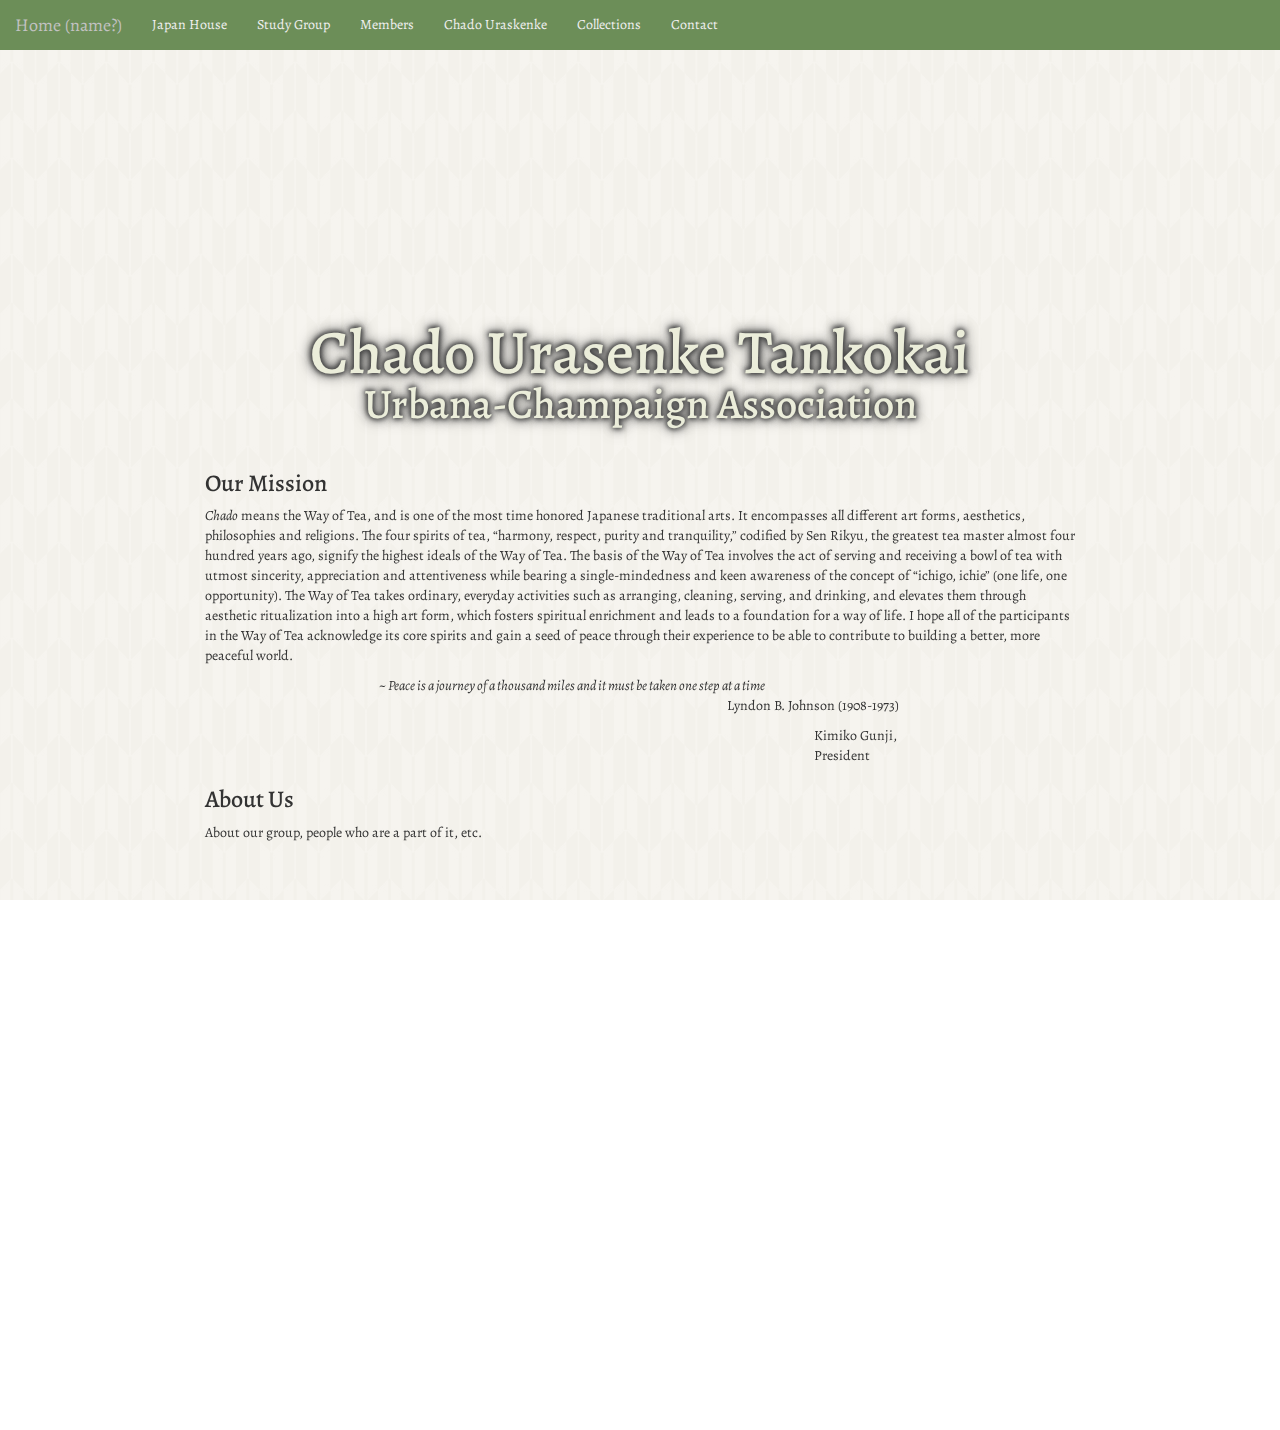
==== index.html @ 15e73c7e "banner needs work" ====
<!DOCTYPE html>
<html lang="en">
  <head>
    <meta charset="utf-8">
    <meta http-equiv="X-UA-Compatible" content="IE=edge">
    <meta name="viewport" content="width=device-width, initial-scale=1">
    <meta name="description" content="">
    <meta name="author" content="">
    <link rel="icon" href="../../favicon.ico">

    <title>Urasenke Urbana-Champaign</title>

    <!-- Bootstrap core CSS -->
    <link href="css/bootstrap.min.css" rel="stylesheet">

    <!-- Custom styles for this template -->
    <link href="css/home.css" rel="stylesheet">
    <link href='http://fonts.googleapis.com/css?family=Alegreya' rel='stylesheet' type='text/css'>

    <!-- Just for debugging purposes. Don't actually copy these 2 lines! -->
    <!--[if lt IE 9]><script src="../../assets/js/ie8-responsive-file-warning.js"></script><![endif]-->
    <script src="../../assets/js/ie-emulation-modes-warning.js"></script>

    <!-- HTML5 shim and Respond.js for IE8 support of HTML5 elements and media queries -->
    <!--[if lt IE 9]>
      <script src="https://oss.maxcdn.com/html5shiv/3.7.2/html5shiv.min.js"></script>
      <script src="https://oss.maxcdn.com/respond/1.4.2/respond.min.js"></script>
    <![endif]-->

  </head>

  <body>

    <nav class="navbar navbar-fixed-top">
      <div class="nav-container">
        <div class="navbar-header">
          <button type="button" class="navbar-toggle collapsed" data-toggle="collapse" data-target="#navbar" aria-expanded="false" aria-controls="navbar"></button>
            <span class="sr-only">Toggle navigation</span>
            <span class="icon-bar"></span>
            <span class="icon-bar"></span>
            <span class="icon-bar"></span>
          </button>
          <a class="navbar-brand" href="#">Home (name?)</a>
        </div>
        <div id="navbar" class="navbar-collapse collapse">
          <ul class="nav navbar-nav">
          <li class="active"><a href="#">Japan House</a></li>
          <li><a href="#">Study Group</a></li>
          <li><a href="#">Members</a></li>
          <li><a href="#">Chado Uraskenke</a></li>
          <li><a href="#">Collections</a></li>
          <li><a href="#">Contact</a></li>
          </ul>
        </div><!--/.navbar-collapse -->
      </div>
    </nav>

    <!-- Main jumbotron for a primary marketing message or call to action -->
    <div class="bg"></div>
    <div class="jumbotron">
      <h1>Chado Urasenke Tankokai</h1>
      <h2>Urbana-Champaign Association</h2>
    </div>

    <!--<div class="container">-->
    <div class="container">
      <!-- Example row of columns -->
      <br/>
      <h3>Our Mission</h3>
      <p>
      <i>Chado</i> means the Way of Tea, and is one of the most time honored Japanese traditional arts. It encompasses all different art forms, aesthetics, philosophies and religions. The four spirits of tea, “harmony, respect, purity and tranquility,” codified by Sen Rikyu, the greatest tea master almost four hundred years ago, signify the highest ideals of the Way of Tea. The basis of the Way of Tea involves the act of serving and receiving a bowl of tea with utmost sincerity, appreciation and attentiveness while bearing a single-mindedness and keen awareness of the concept of “ichigo, ichie” (one life, one opportunity). The Way of Tea takes ordinary, everyday activities such as arranging, cleaning, serving, and drinking, and elevates them through aesthetic ritualization into a high art form, which fosters spiritual enrichment and leads to a foundation for a way of life. I hope all of the participants in the Way of Tea acknowledge its core spirits and gain a seed of peace through their experience to be able to contribute to building a better, more peaceful world.
      </p>
      <p class="lbjquote">
      <i>~ Peace is a journey of a thousand miles and it must be taken one step at a time</i><br/>
      <span class="lbjname">Lyndon B. Johnson (1908-1973)</span>
      </p>
      <p class="kimiko">
      Kimiko Gunji,<br/>President
      </p>
      <h3>About Us</h3>
      <p>
      About our group, people who are a part of it, etc.
      </p>

    </div>
    <!-- </div> /container -->


    <!-- Bootstrap core JavaScript
    ================================================== -->
    <!-- Placed at the end of the document so the pages load faster -->
    <script src="https://ajax.googleapis.com/ajax/libs/jquery/1.11.2/jquery.min.js"></script>
    <script src="/js/bootstrap.min.js"></script>

    <script type='text/javascript'>
        
        $(document).ready(function() {
        
            var jumboHeight = $('.jumbotron').outerHeight();
            function parallax(){
              var scrolled = $(window).scrollTop();
              $('.bg').css('height', (jumboHeight-scrolled) + 'px');
            }

            $(window).scroll(function(e){
                parallax();
            });
        
        });
        
      </script>
  </body>
</html>
---- css/home.css ----
.bg {
  background: url('../images/4matw.jpg') no-repeat center center;
  background-size: cover;
  position: fixed;
  margin-top: 40px;
  width: 100%;
  height: 400px; /*same height as jumbotron */
  top:0;
  left:0;
  z-index: -1;
}

.jumbotron {
  height: 400px;
  background:transparent;
}

.jumbotron h1 {
  margin-top: 270px;
  color: #EBEDDA;
  text-shadow: 1px 1px 5px #444,
    -1px -1px 5px #444,
    0px 0px 10px #444,
    0px 0px 15px #444;
  text-align: center;
}

.jumbotron h2 {
  margin-top: -15px;
  color: #EBEDDA;
  text-shadow: 1px 1px 5px #444,
    -1px -1px 5px #444,
    0px 0px 10px #444,
    0px 0px 15px #444;
  text-align: center;
}
@media screen and (min-width: 768px) {
  .jumbotron h1,
  .jumbotron .h1 {
    font-size: 62px;
  }
  .jumbotron h2,
  .jumbotron .h2 {
    font-size: 42px;
  }
}


body {
  background-image: url("../images/arrow-back-light.png");
  background-repeat: repeat;
  background-attachment: fixed;
  font-family: 'Alegreya', serif;
}

.nav-container {
  /*background: #517D4C;*/
  /*background: #738e63;*/
  background: #6c8e58;
  color: #f0f0e0;
}

.nav-container a {
  color: #f0f0f0;
}

.nav-container a:hover {
  color: #c2c2c2;
}

.container {
  max-width: 900px;
  min-height: 1000px;
}

.lbjquote {
  padding-left: 10%;
}
.lbjname {
  padding-left: 30%;
}
.kimiko {
  padding-left: 50%;
}
@media screen and (min-width: 768px) {
  .lbjquote {
    padding-left: 20%;
  }
  .lbjname {
    padding-left: 50%;
  }
  .kimiko {
    padding-left: 70%;
  }
}
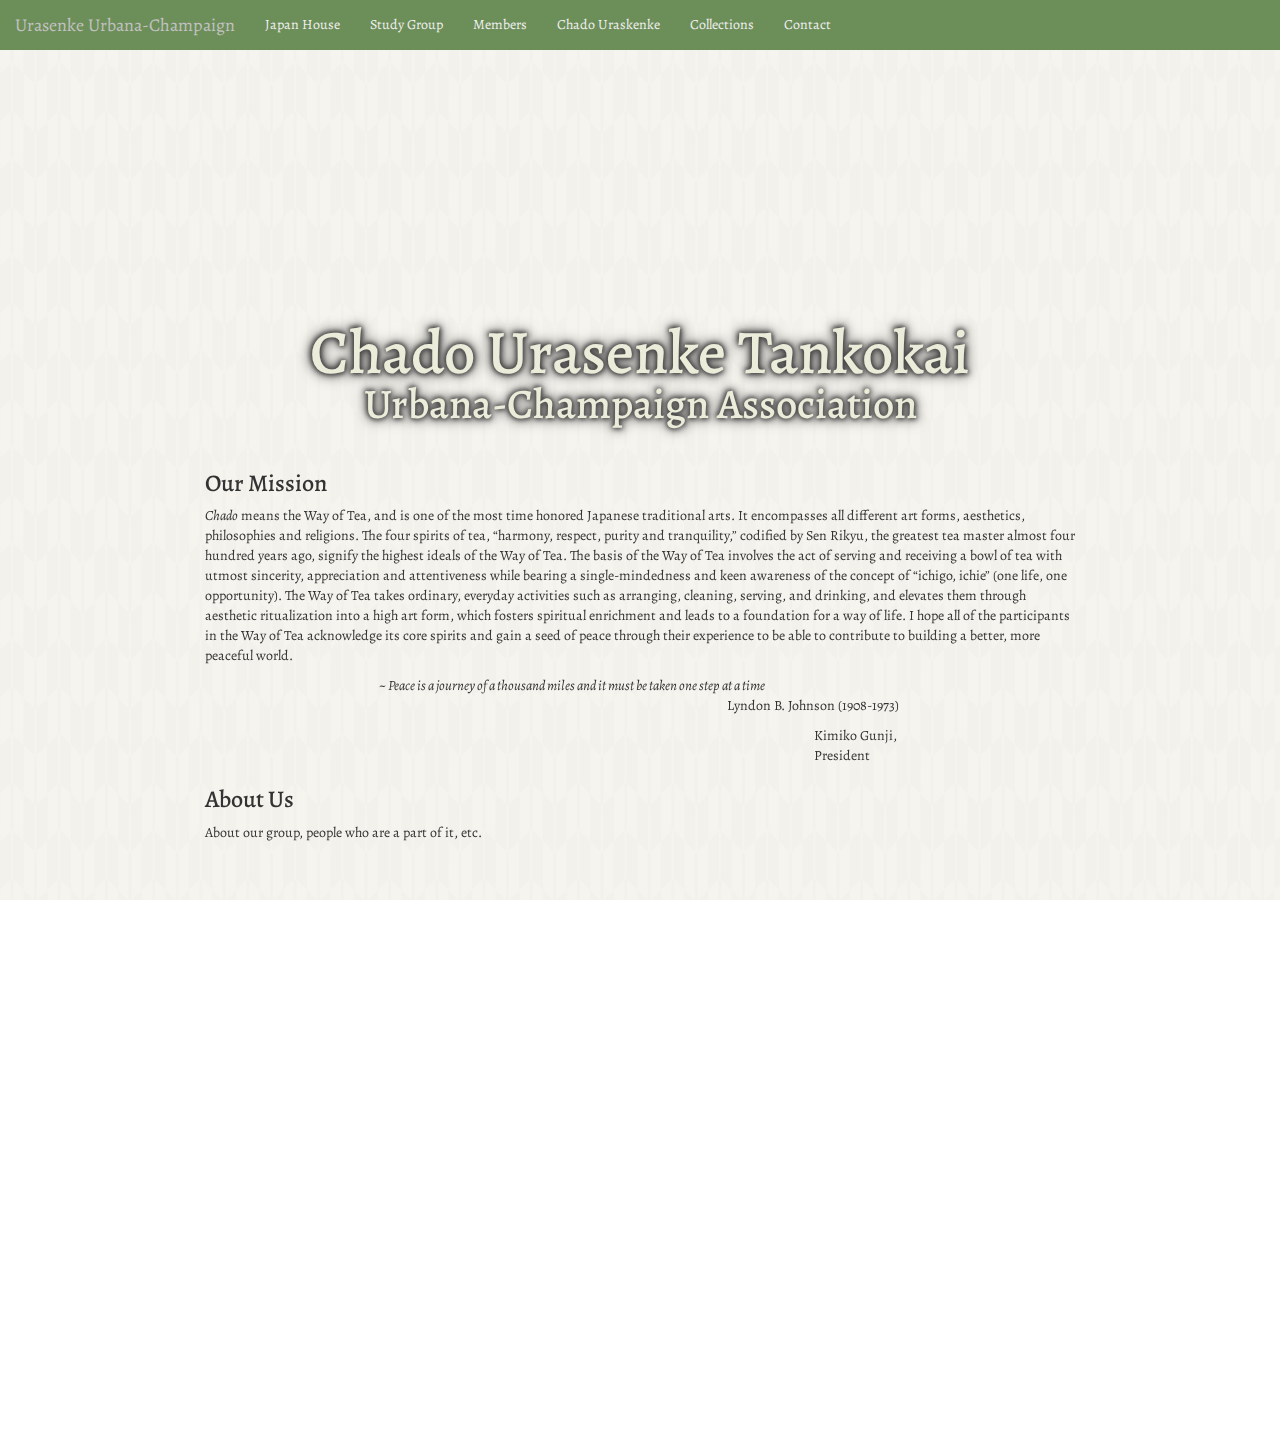
==== commit 469ea3b3: "navbar fixed" ====
--- a/index.html
+++ b/index.html
@@ -11,15 +11,12 @@
     <title>Urasenke Urbana-Champaign</title>
 
     <!-- Bootstrap core CSS -->
-    <link href="css/bootstrap.min.css" rel="stylesheet">
+    <link rel="stylesheet" href="https://maxcdn.bootstrapcdn.com/bootstrap/3.3.2/css/bootstrap.min.css">
 
     <!-- Custom styles for this template -->
     <link href="css/home.css" rel="stylesheet">
     <link href='http://fonts.googleapis.com/css?family=Alegreya' rel='stylesheet' type='text/css'>
 
-    <!-- Just for debugging purposes. Don't actually copy these 2 lines! -->
-    <!--[if lt IE 9]><script src="../../assets/js/ie8-responsive-file-warning.js"></script><![endif]-->
-    <script src="../../assets/js/ie-emulation-modes-warning.js"></script>
 
     <!-- HTML5 shim and Respond.js for IE8 support of HTML5 elements and media queries -->
     <!--[if lt IE 9]>
@@ -31,29 +28,29 @@
 
   <body>
 
-    <nav class="navbar navbar-fixed-top">
+    <header class="navbar navbar-fixed-top">
       <div class="nav-container">
         <div class="navbar-header">
-          <button type="button" class="navbar-toggle collapsed" data-toggle="collapse" data-target="#navbar" aria-expanded="false" aria-controls="navbar"></button>
+          <button type="button" class="navbar-toggle collapsed" data-toggle="collapse" data-target="#u-navbar-collapse" aria-expanded="false" aria-controls="navbar">
             <span class="sr-only">Toggle navigation</span>
             <span class="icon-bar"></span>
             <span class="icon-bar"></span>
             <span class="icon-bar"></span>
           </button>
-          <a class="navbar-brand" href="#">Home (name?)</a>
+          <a class="navbar-brand" href="#">Urasenke Urbana-Champaign</a>
         </div>
-        <div id="navbar" class="navbar-collapse collapse">
+        <nav class="collapse navbar-collapse" id="u-navbar-collapse">
           <ul class="nav navbar-nav">
-          <li class="active"><a href="#">Japan House</a></li>
-          <li><a href="#">Study Group</a></li>
-          <li><a href="#">Members</a></li>
-          <li><a href="#">Chado Uraskenke</a></li>
-          <li><a href="#">Collections</a></li>
-          <li><a href="#">Contact</a></li>
+            <li class="active"><a href="#">Japan House</a></li>
+            <li><a href="#">Study Group</a></li>
+            <li><a href="#">Members</a></li>
+            <li><a href="#">Chado Uraskenke</a></li>
+            <li><a href="#">Collections</a></li>
+            <li><a href="#">Contact</a></li>
           </ul>
-        </div><!--/.navbar-collapse -->
+        </nav><!--/.navbar-collapse -->
       </div>
-    </nav>
+    </header>
 
     <!-- Main jumbotron for a primary marketing message or call to action -->
     <div class="bg"></div>
@@ -89,8 +86,8 @@
     <!-- Bootstrap core JavaScript
     ================================================== -->
     <!-- Placed at the end of the document so the pages load faster -->
-    <script src="https://ajax.googleapis.com/ajax/libs/jquery/1.11.2/jquery.min.js"></script>
-    <script src="/js/bootstrap.min.js"></script>
+    <script src="https://ajax.googleapis.com/ajax/libs/jquery/1.11.1/jquery.min.js"></script>
+    <script src="https://maxcdn.bootstrapcdn.com/bootstrap/3.3.0/js/bootstrap.min.js"></script>
 
     <script type='text/javascript'>
         
--- a/css/home.css
+++ b/css/home.css
@@ -94,3 +94,40 @@
   }
 }
 
+.navbar-toggle {
+    position: relative;
+    float: right;
+    padding: 9px 10px;
+    margin-top: 8px;
+    margin-right: 15px;
+    margin-bottom: 8px;
+    background-color: transparent;
+    background-image: none;
+    border: 0px solid transparent;
+    border-radius: 4px
+}
+
+.navbar-toggle:focus {
+    outline: 0
+}
+
+.navbar-toggle .icon-bar {
+    display: block;
+    width: 22px;
+    height: 2px;
+    border-radius: 1px
+}
+
+.navbar-toggle .icon-bar+.icon-bar {
+    margin-top: 4px
+}
+
+@media (min-width:768px) {
+    .navbar-toggle {
+        display: none
+    }
+}
+
+.navbar-toggle .icon-bar {
+    background-color: #f0f0e0
+}
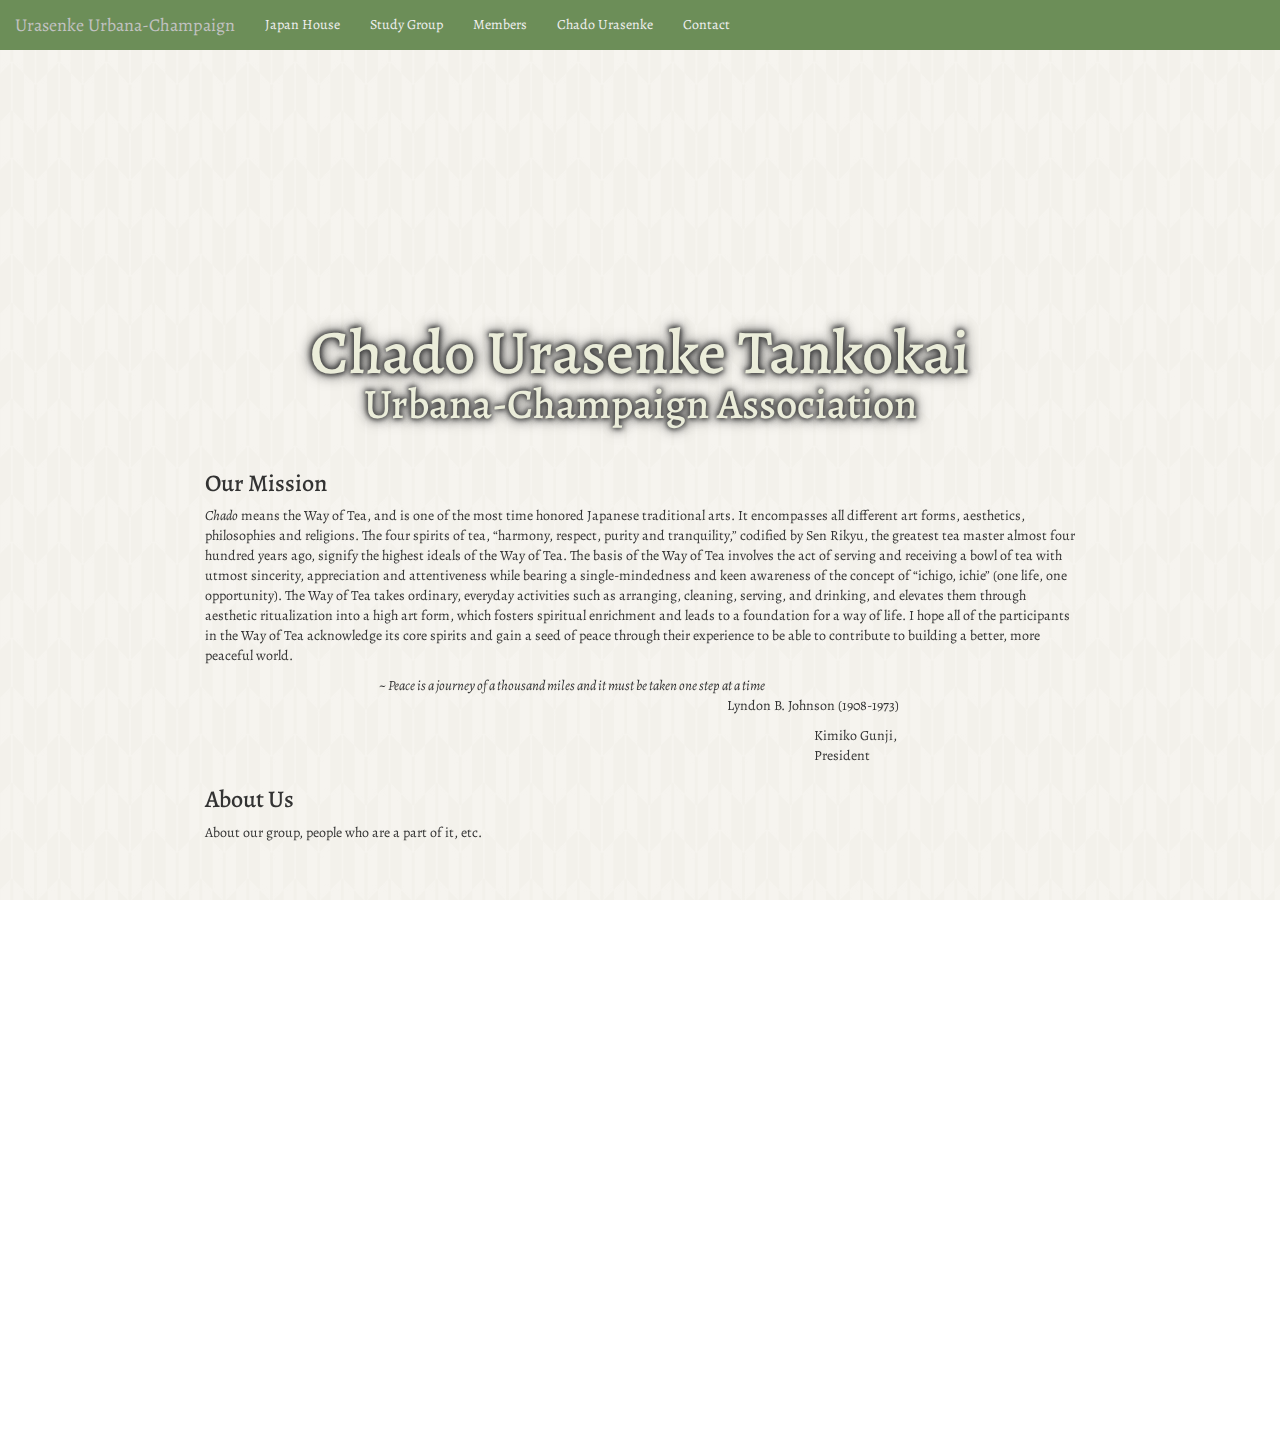
==== commit 20129e3e: "stuff" ====
--- a/index.html
+++ b/index.html
@@ -37,16 +37,15 @@
             <span class="icon-bar"></span>
             <span class="icon-bar"></span>
           </button>
-          <a class="navbar-brand" href="#">Urasenke Urbana-Champaign</a>
+          <a class="navbar-brand" href="index.html">Urasenke Urbana-Champaign</a>
         </div>
         <nav class="collapse navbar-collapse" id="u-navbar-collapse">
           <ul class="nav navbar-nav">
-            <li class="active"><a href="#">Japan House</a></li>
-            <li><a href="#">Study Group</a></li>
-            <li><a href="#">Members</a></li>
-            <li><a href="#">Chado Uraskenke</a></li>
-            <li><a href="#">Collections</a></li>
-            <li><a href="#">Contact</a></li>
+            <li class="active"><a href="japanhouse.html">Japan House</a></li>
+            <li><a href="studygroup.html">Study Group</a></li>
+            <li><a href="members.html">Members</a></li>
+            <li><a href="chado.html">Chado Urasenke</a></li>
+            <li><a href="contact.html">Contact</a></li>
           </ul>
         </nav><!--/.navbar-collapse -->
       </div>
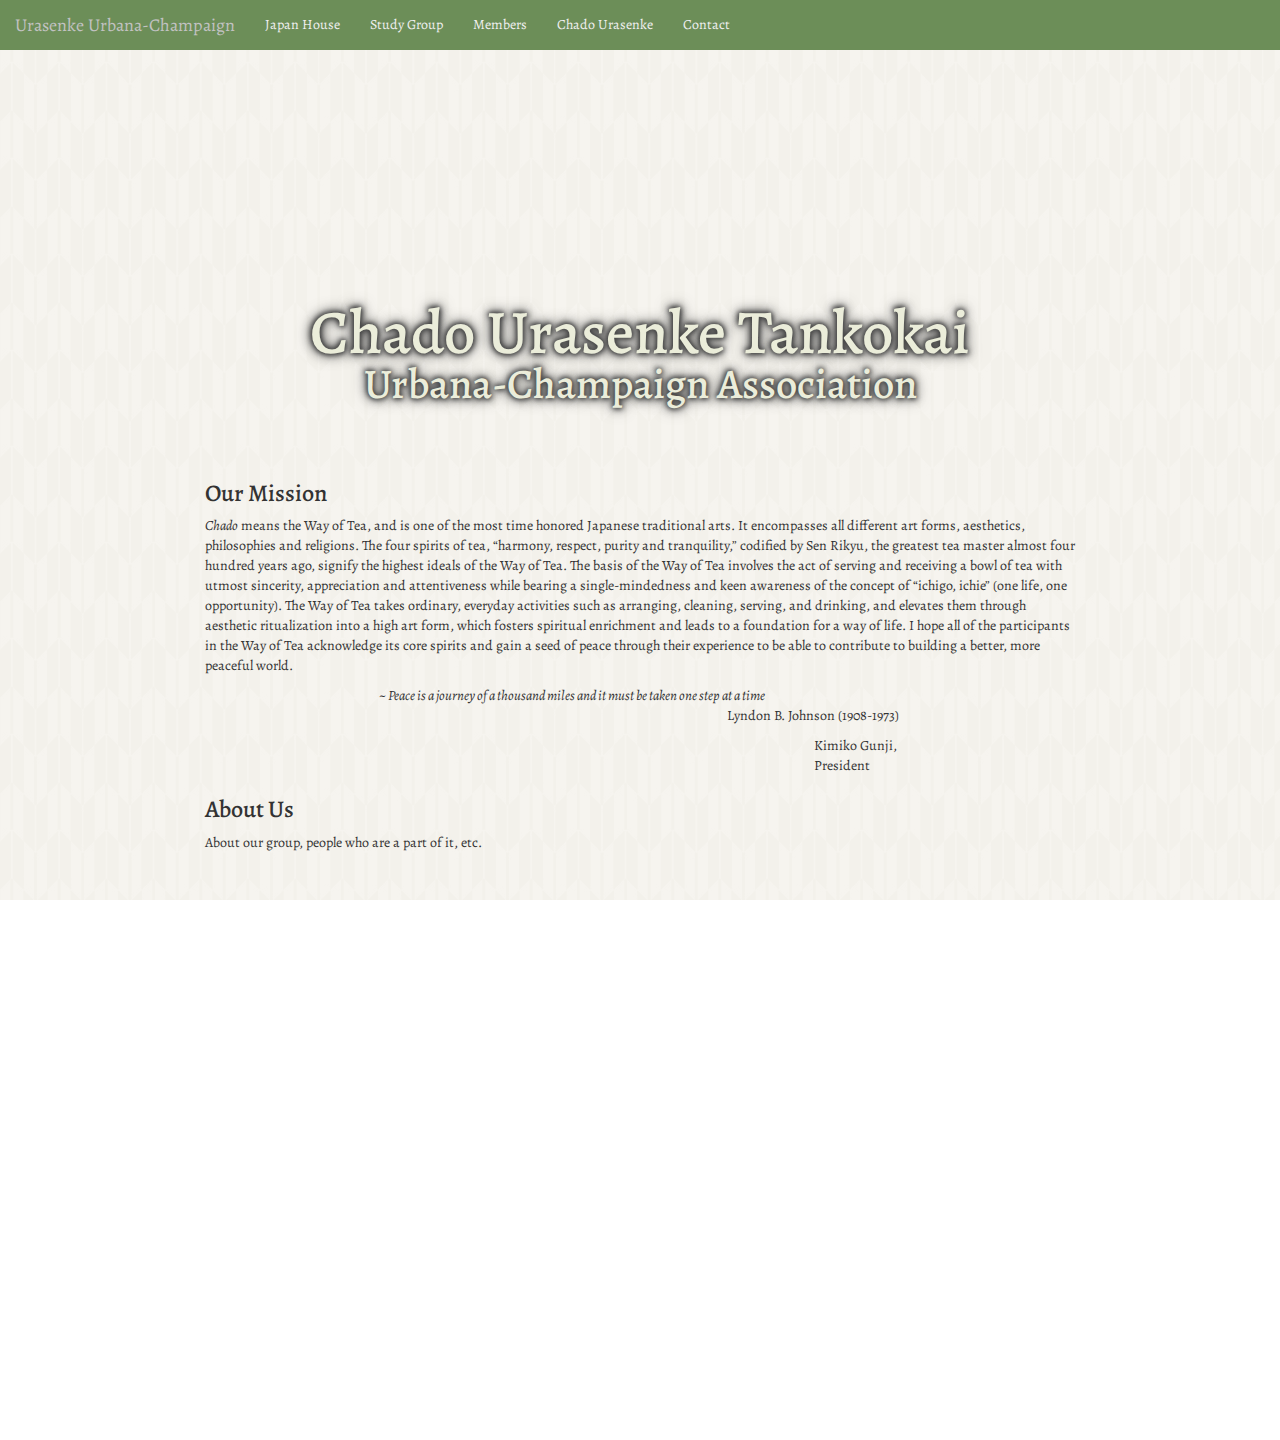
==== commit 3772e9fe: "js changes" ====
--- a/index.html
+++ b/index.html
@@ -52,11 +52,14 @@
     </header>
 
     <!-- Main jumbotron for a primary marketing message or call to action -->
-    <div class="bg"></div>
-    <div class="jumbotron">
+
+    <div class="parallax-container" data-parallax="scroll" data-position="top" data-bleed="10" data-image-src="images/4matw.jpg" style="height: 400px; margin-top: 40px;">
+      <div class="jumbotron">
       <h1>Chado Urasenke Tankokai</h1>
       <h2>Urbana-Champaign Association</h2>
     </div>
+    </div>
+
 
     <!--<div class="container">-->
     <div class="container">
@@ -87,6 +90,7 @@
     <!-- Placed at the end of the document so the pages load faster -->
     <script src="https://ajax.googleapis.com/ajax/libs/jquery/1.11.1/jquery.min.js"></script>
     <script src="https://maxcdn.bootstrapcdn.com/bootstrap/3.3.0/js/bootstrap.min.js"></script>
+    <script src="./js/parallax.min.js"></script>
 
     <script type='text/javascript'>
         
--- a/css/home.css
+++ b/css/home.css
@@ -16,7 +16,7 @@
 }
 
 .jumbotron h1 {
-  margin-top: 270px;
+  margin-top: 210px;
   color: #EBEDDA;
   text-shadow: 1px 1px 5px #444,
     -1px -1px 5px #444,
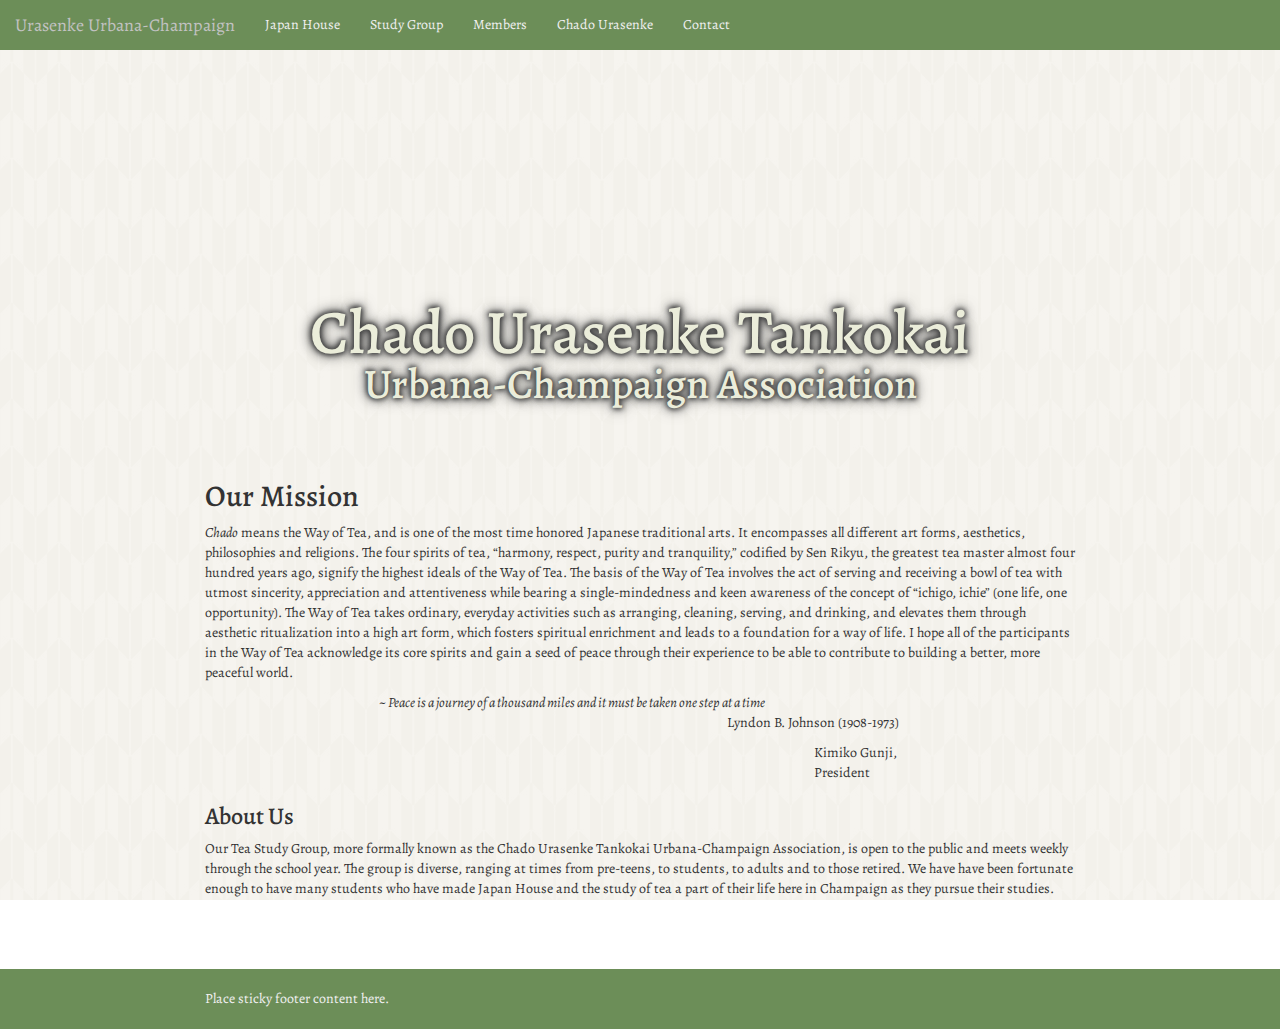
==== commit 8fb92504: "footer" ====
--- a/index.html
+++ b/index.html
@@ -53,7 +53,7 @@
 
     <!-- Main jumbotron for a primary marketing message or call to action -->
 
-    <div class="parallax-container" data-parallax="scroll" data-position="top" data-bleed="10" data-image-src="images/4matw.jpg" style="height: 400px; margin-top: 40px;">
+    <div class="parallax-container" data-parallax="scroll" data-position="top" data-bleed="10" data-image-src="images/4matc.jpg" style="height: 400px; margin-top: 40px;">
       <div class="jumbotron">
       <h1>Chado Urasenke Tankokai</h1>
       <h2>Urbana-Champaign Association</h2>
@@ -65,7 +65,7 @@
     <div class="container">
       <!-- Example row of columns -->
       <br/>
-      <h3>Our Mission</h3>
+      <h2>Our Mission</h2>
       <p>
       <i>Chado</i> means the Way of Tea, and is one of the most time honored Japanese traditional arts. It encompasses all different art forms, aesthetics, philosophies and religions. The four spirits of tea, “harmony, respect, purity and tranquility,” codified by Sen Rikyu, the greatest tea master almost four hundred years ago, signify the highest ideals of the Way of Tea. The basis of the Way of Tea involves the act of serving and receiving a bowl of tea with utmost sincerity, appreciation and attentiveness while bearing a single-mindedness and keen awareness of the concept of “ichigo, ichie” (one life, one opportunity). The Way of Tea takes ordinary, everyday activities such as arranging, cleaning, serving, and drinking, and elevates them through aesthetic ritualization into a high art form, which fosters spiritual enrichment and leads to a foundation for a way of life. I hope all of the participants in the Way of Tea acknowledge its core spirits and gain a seed of peace through their experience to be able to contribute to building a better, more peaceful world.
       </p>
@@ -78,11 +78,19 @@
       </p>
       <h3>About Us</h3>
       <p>
-      About our group, people who are a part of it, etc.
+      Our Tea Study Group, more formally known as the Chado Urasenke Tankokai Urbana-Champaign Association, is open to the public and meets weekly through the school year. The group is diverse, ranging at times from pre-teens, to students, to adults and to those retired. We have have been fortunate enough to have many students who have made Japan House and the study of tea a part of their life here in Champaign as they pursue their studies. 
       </p>
 
     </div>
     <!-- </div> /container -->
+
+    <footer class="footer">
+      <div class="container">
+        <p class="text-muted">Place sticky footer content here.</p>
+      </div>
+    </footer>
+
+
 
 
     <!-- Bootstrap core JavaScript
--- a/css/home.css
+++ b/css/home.css
@@ -1,13 +1,6 @@
-.bg {
-  background: url('../images/4matw.jpg') no-repeat center center;
-  background-size: cover;
-  position: fixed;
-  margin-top: 40px;
-  width: 100%;
-  height: 400px; /*same height as jumbotron */
-  top:0;
-  left:0;
-  z-index: -1;
+html {
+  position: relative;
+  min-height: 100%;
 }
 
 .jumbotron {
@@ -45,6 +38,29 @@
   }
 }
 
+.footer {
+  position: relative;
+  bottom: 0;
+  width: 100%;
+  /* Set the fixed height of the footer here */
+  height: 60px;
+  background: #6c8e58;
+  color: #f0f0e0;
+  margin-top: 60px;
+}
+
+.footer p {
+  color: #f0f0f0;
+}
+
+.container .text-muted {
+  margin: 20px 0;
+}
+
+.footer > .container {
+  padding-right: 15px;
+  padding-left: 15px;
+}
 
 body {
   background-image: url("../images/arrow-back-light.png");
@@ -70,7 +86,7 @@
 
 .container {
   max-width: 900px;
-  min-height: 1000px;
+  min-height: 0px;
 }
 
 .lbjquote {
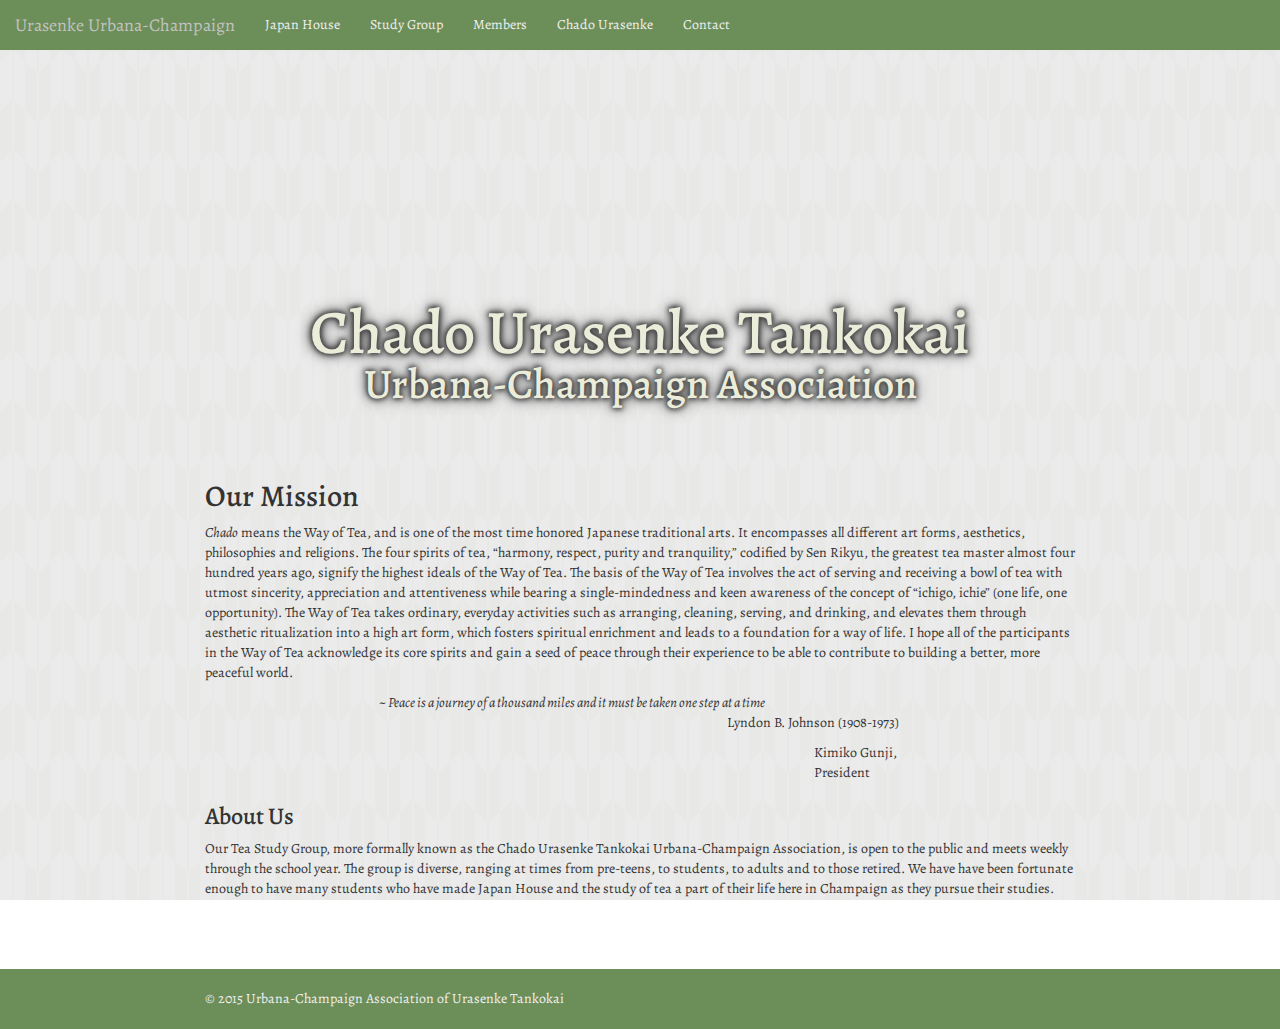
==== commit 0c44ea95: "stuff" ====
--- a/index.html
+++ b/index.html
@@ -86,7 +86,7 @@
 
     <footer class="footer">
       <div class="container">
-        <p class="text-muted">Place sticky footer content here.</p>
+        <p class="text-muted">© 2015 Urbana-Champaign Association of Urasenke Tankokai</p>
       </div>
     </footer>
 
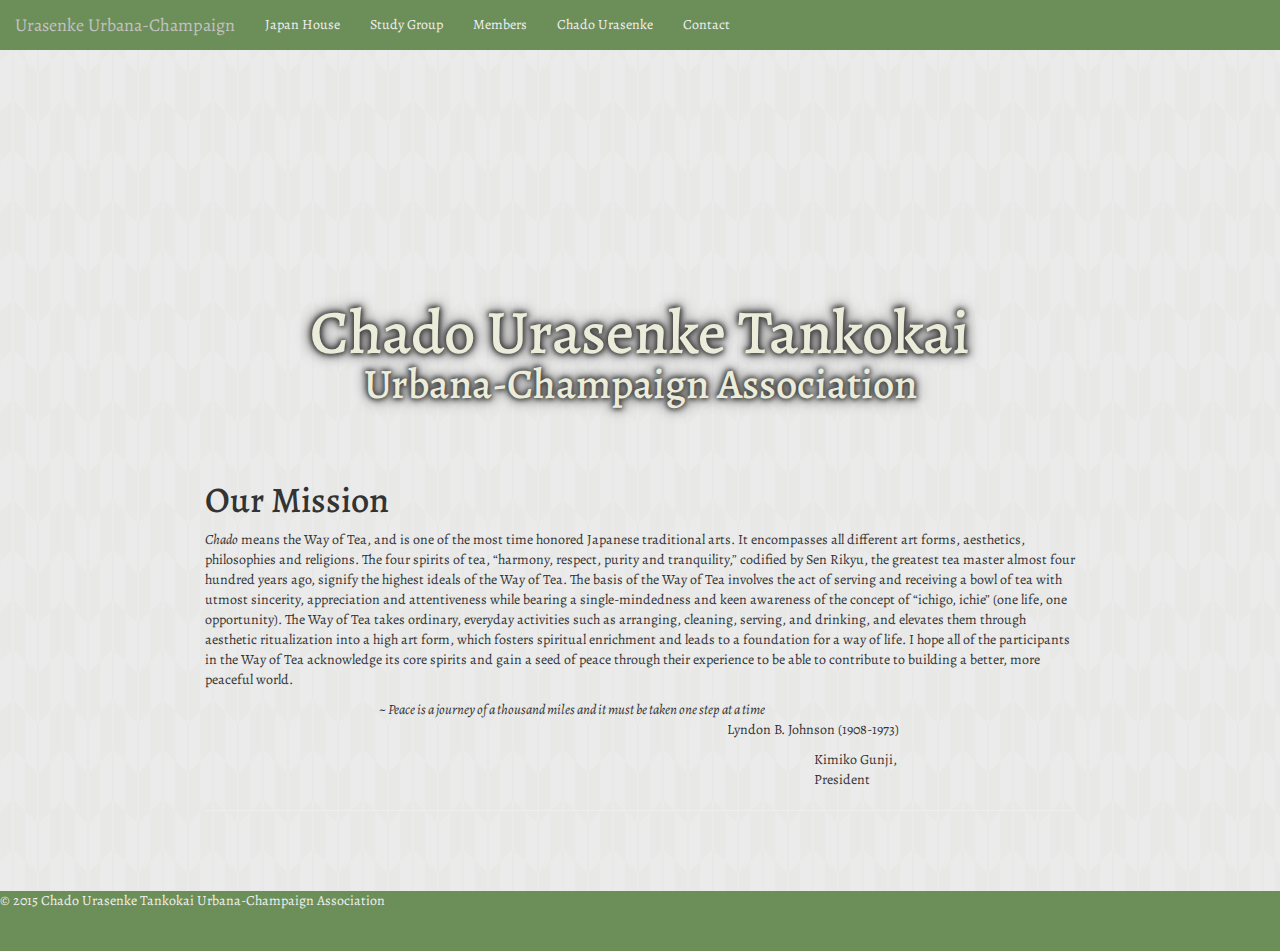
==== commit bf9d1f1f: "Changes and formatting" ====
--- a/index.html
+++ b/index.html
@@ -65,7 +65,7 @@
     <div class="container">
       <!-- Example row of columns -->
       <br/>
-      <h2>Our Mission</h2>
+      <h1>Our Mission</h1>
       <p>
       <i>Chado</i> means the Way of Tea, and is one of the most time honored Japanese traditional arts. It encompasses all different art forms, aesthetics, philosophies and religions. The four spirits of tea, “harmony, respect, purity and tranquility,” codified by Sen Rikyu, the greatest tea master almost four hundred years ago, signify the highest ideals of the Way of Tea. The basis of the Way of Tea involves the act of serving and receiving a bowl of tea with utmost sincerity, appreciation and attentiveness while bearing a single-mindedness and keen awareness of the concept of “ichigo, ichie” (one life, one opportunity). The Way of Tea takes ordinary, everyday activities such as arranging, cleaning, serving, and drinking, and elevates them through aesthetic ritualization into a high art form, which fosters spiritual enrichment and leads to a foundation for a way of life. I hope all of the participants in the Way of Tea acknowledge its core spirits and gain a seed of peace through their experience to be able to contribute to building a better, more peaceful world.
       </p>
@@ -76,17 +76,14 @@
       <p class="kimiko">
       Kimiko Gunji,<br/>President
       </p>
-      <h3>About Us</h3>
-      <p>
-      Our Tea Study Group, more formally known as the Chado Urasenke Tankokai Urbana-Champaign Association, is open to the public and meets weekly through the school year. The group is diverse, ranging at times from pre-teens, to students, to adults and to those retired. We have have been fortunate enough to have many students who have made Japan House and the study of tea a part of their life here in Champaign as they pursue their studies. 
-      </p>
 
+      <hr class="half-rule">
     </div>
     <!-- </div> /container -->
 
     <footer class="footer">
-      <div class="container">
-        <p class="text-muted">© 2015 Urbana-Champaign Association of Urasenke Tankokai</p>
+      <div class="container-f">
+        <p class="text-muted">© 2015 Chado Urasenke Tankokai Urbana-Champaign Association</p>
       </div>
     </footer>
 
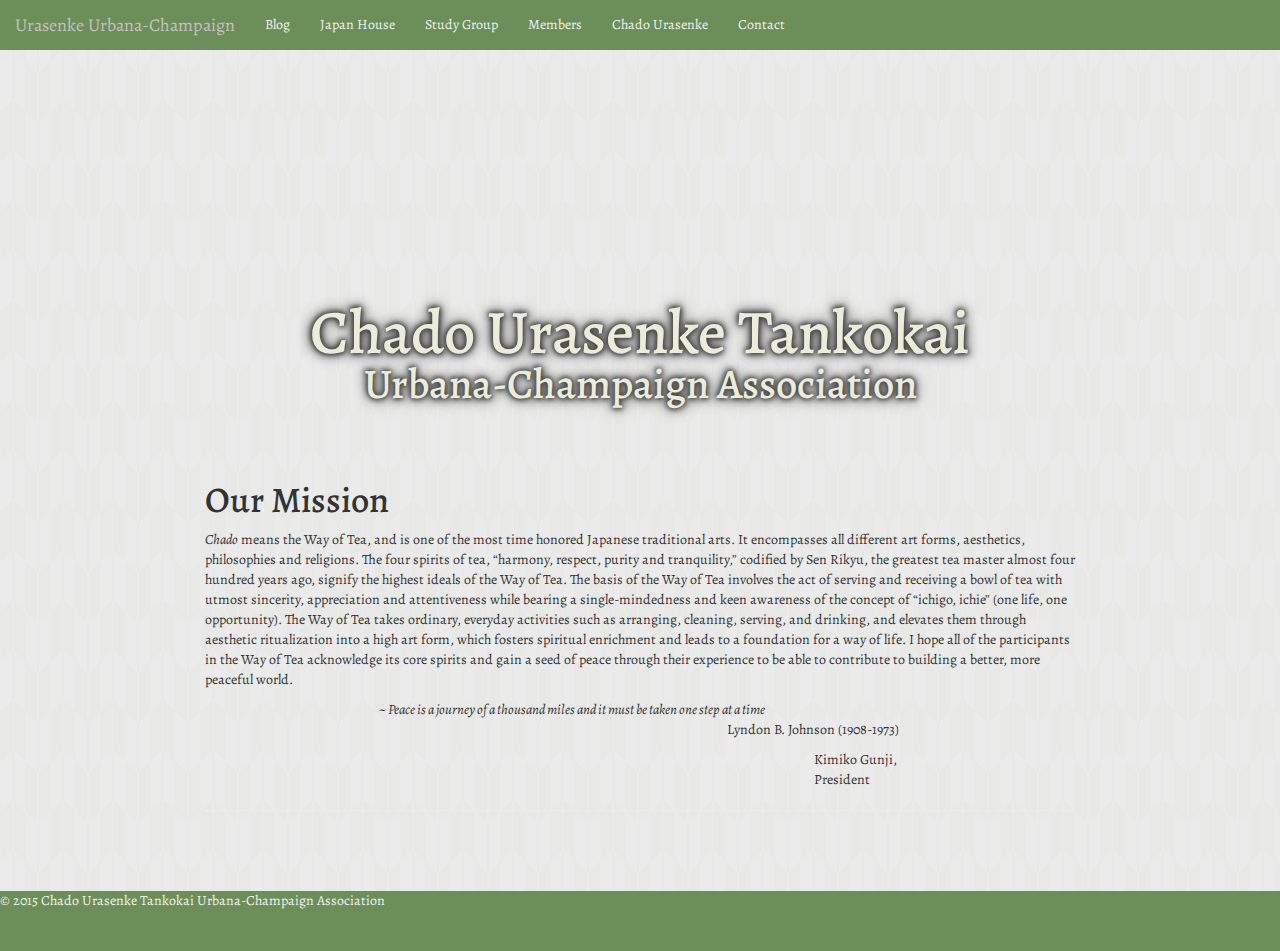
==== commit da202787: "add blog link" ====
--- a/index.html
+++ b/index.html
@@ -41,7 +41,8 @@
         </div>
         <nav class="collapse navbar-collapse" id="u-navbar-collapse">
           <ul class="nav navbar-nav">
-            <li class="active"><a href="japanhouse.html">Japan House</a></li>
+            <li><a href="blog/">Blog</a></li>
+            <li><a href="japanhouse.html">Japan House</a></li>
             <li><a href="studygroup.html">Study Group</a></li>
             <li><a href="members.html">Members</a></li>
             <li><a href="chado.html">Chado Urasenke</a></li>
